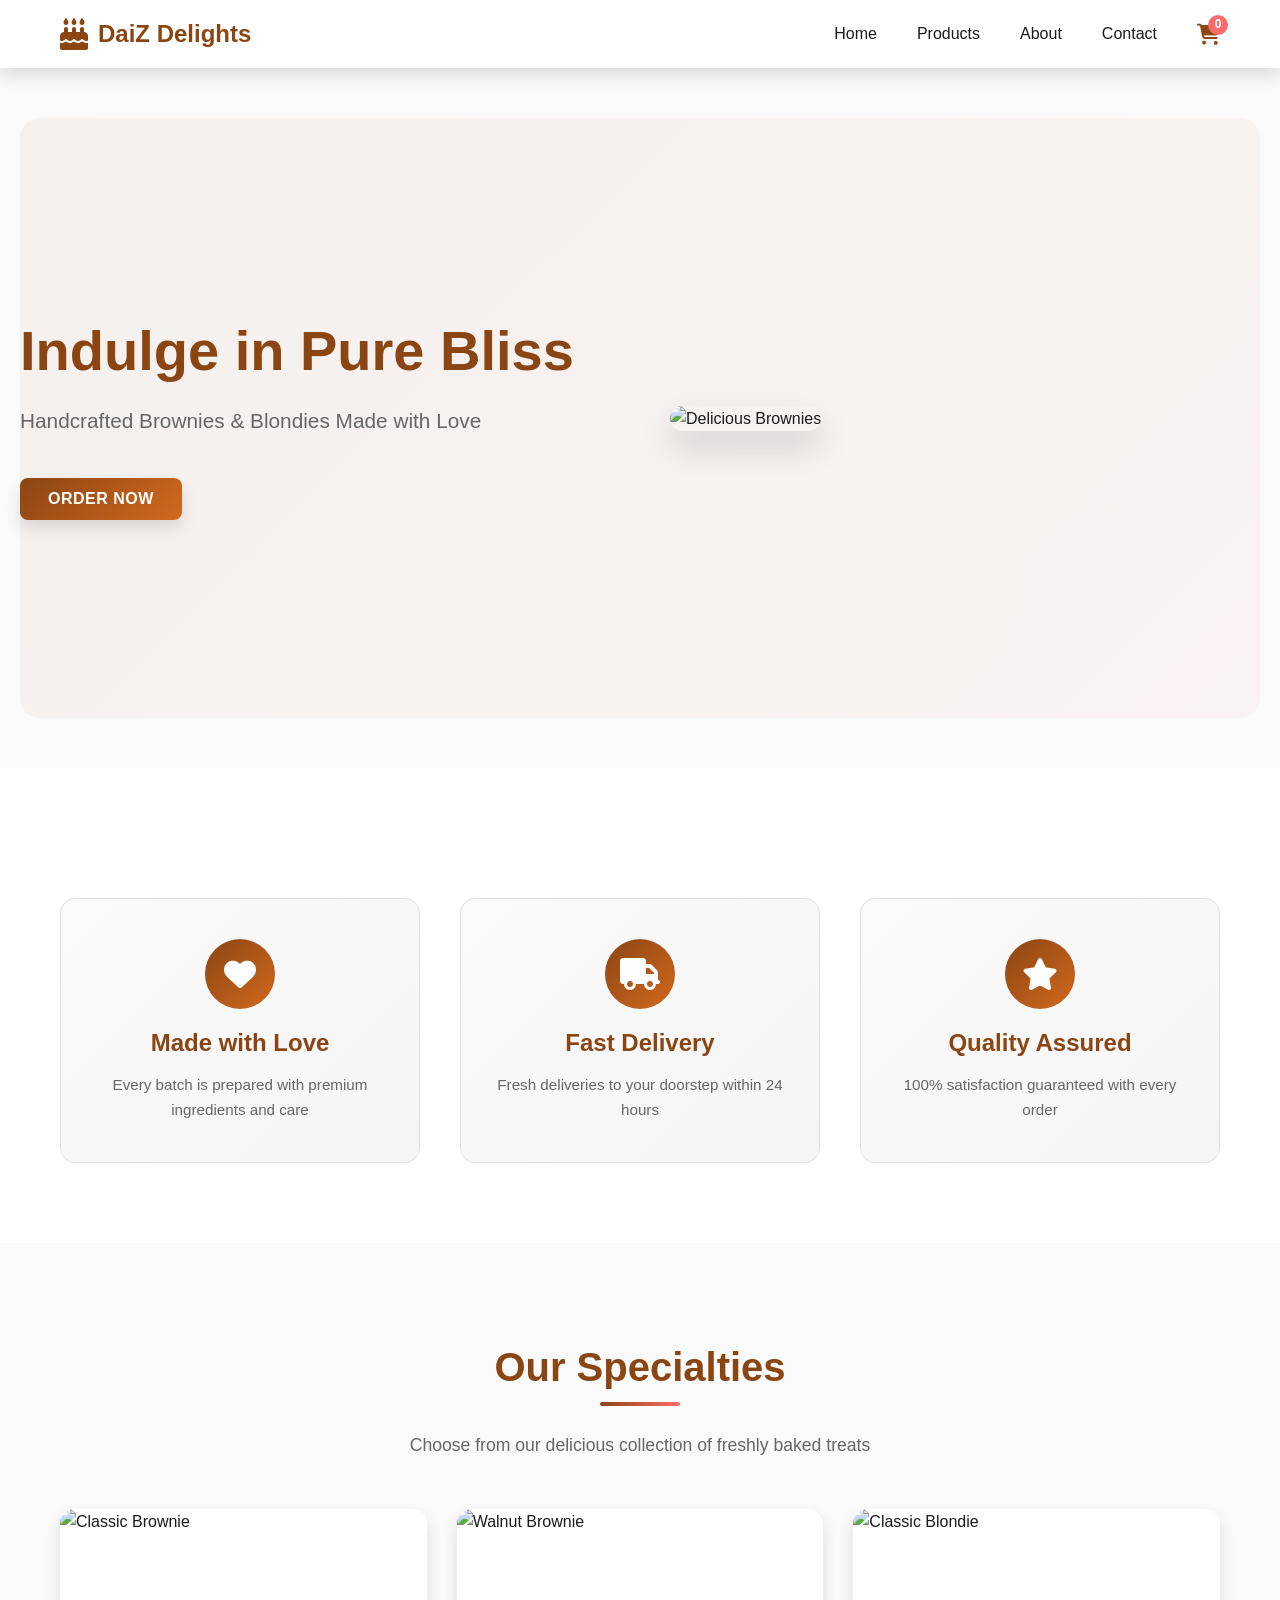
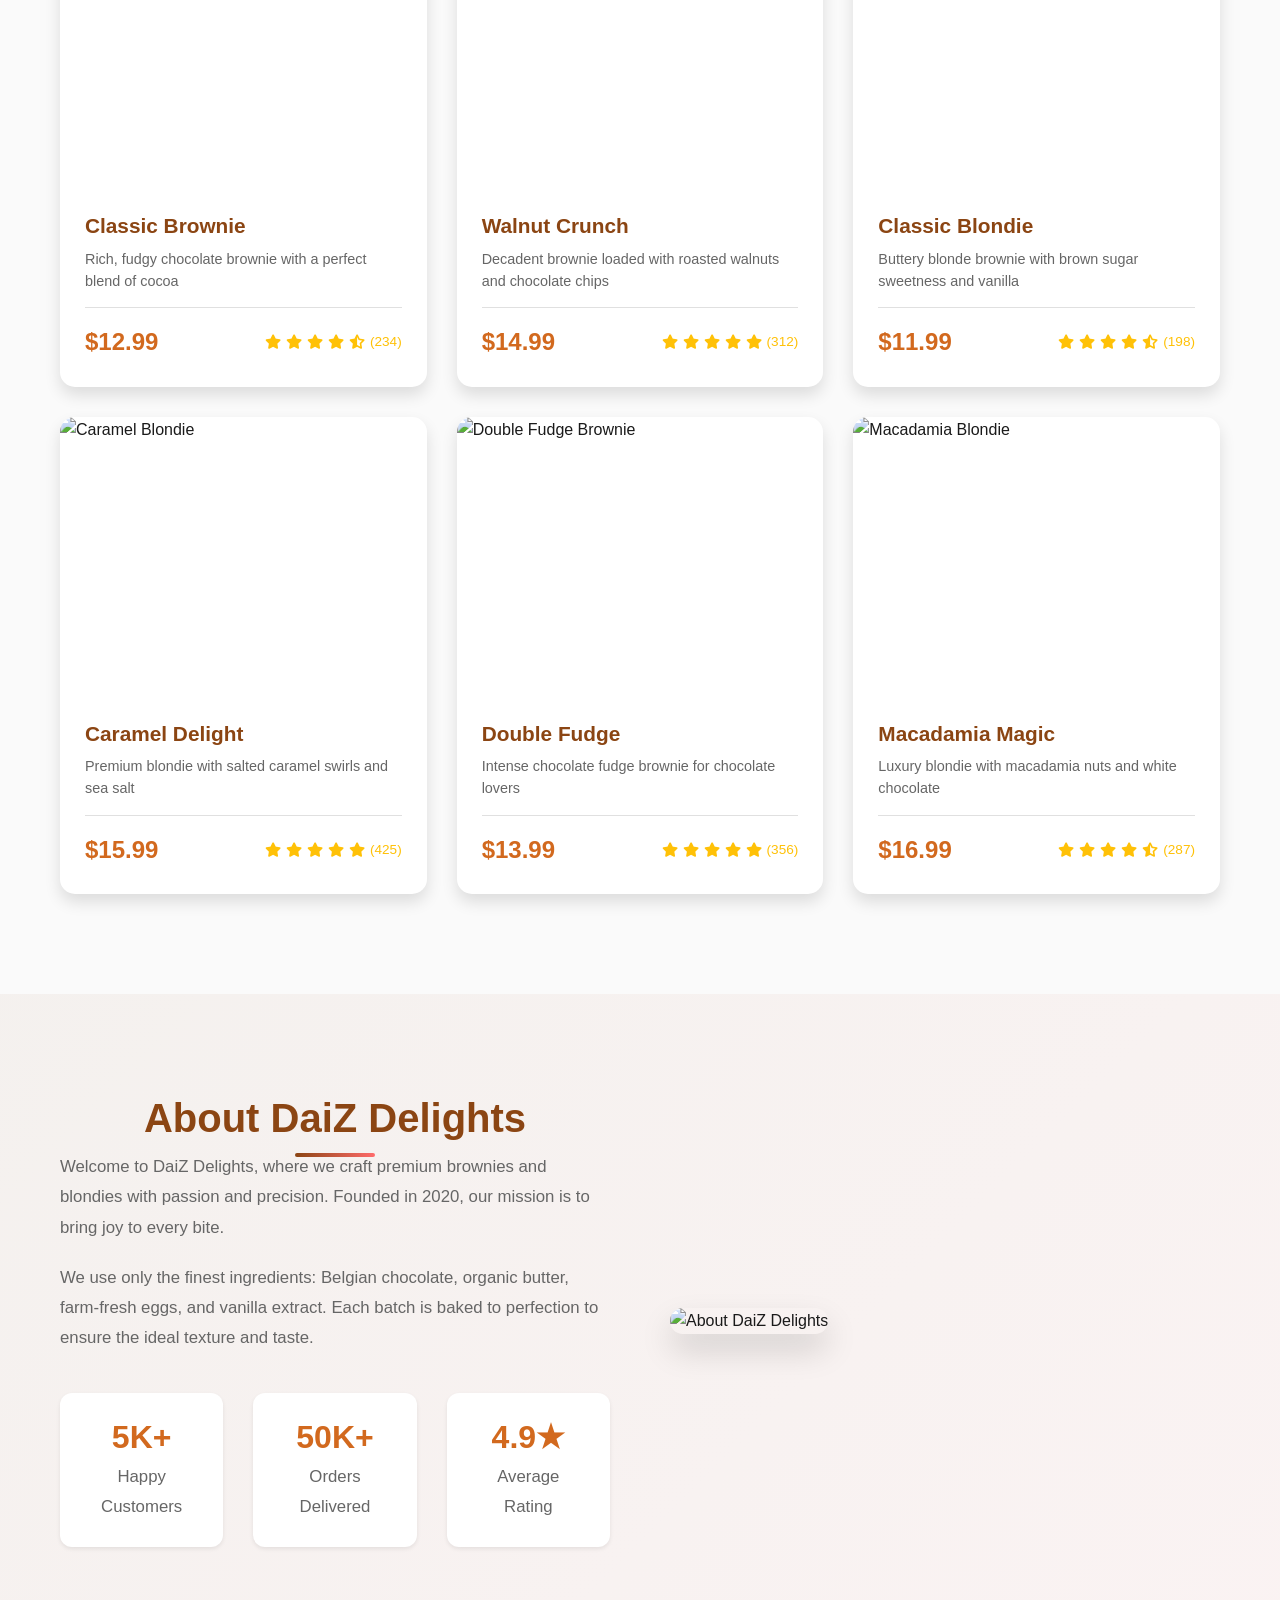
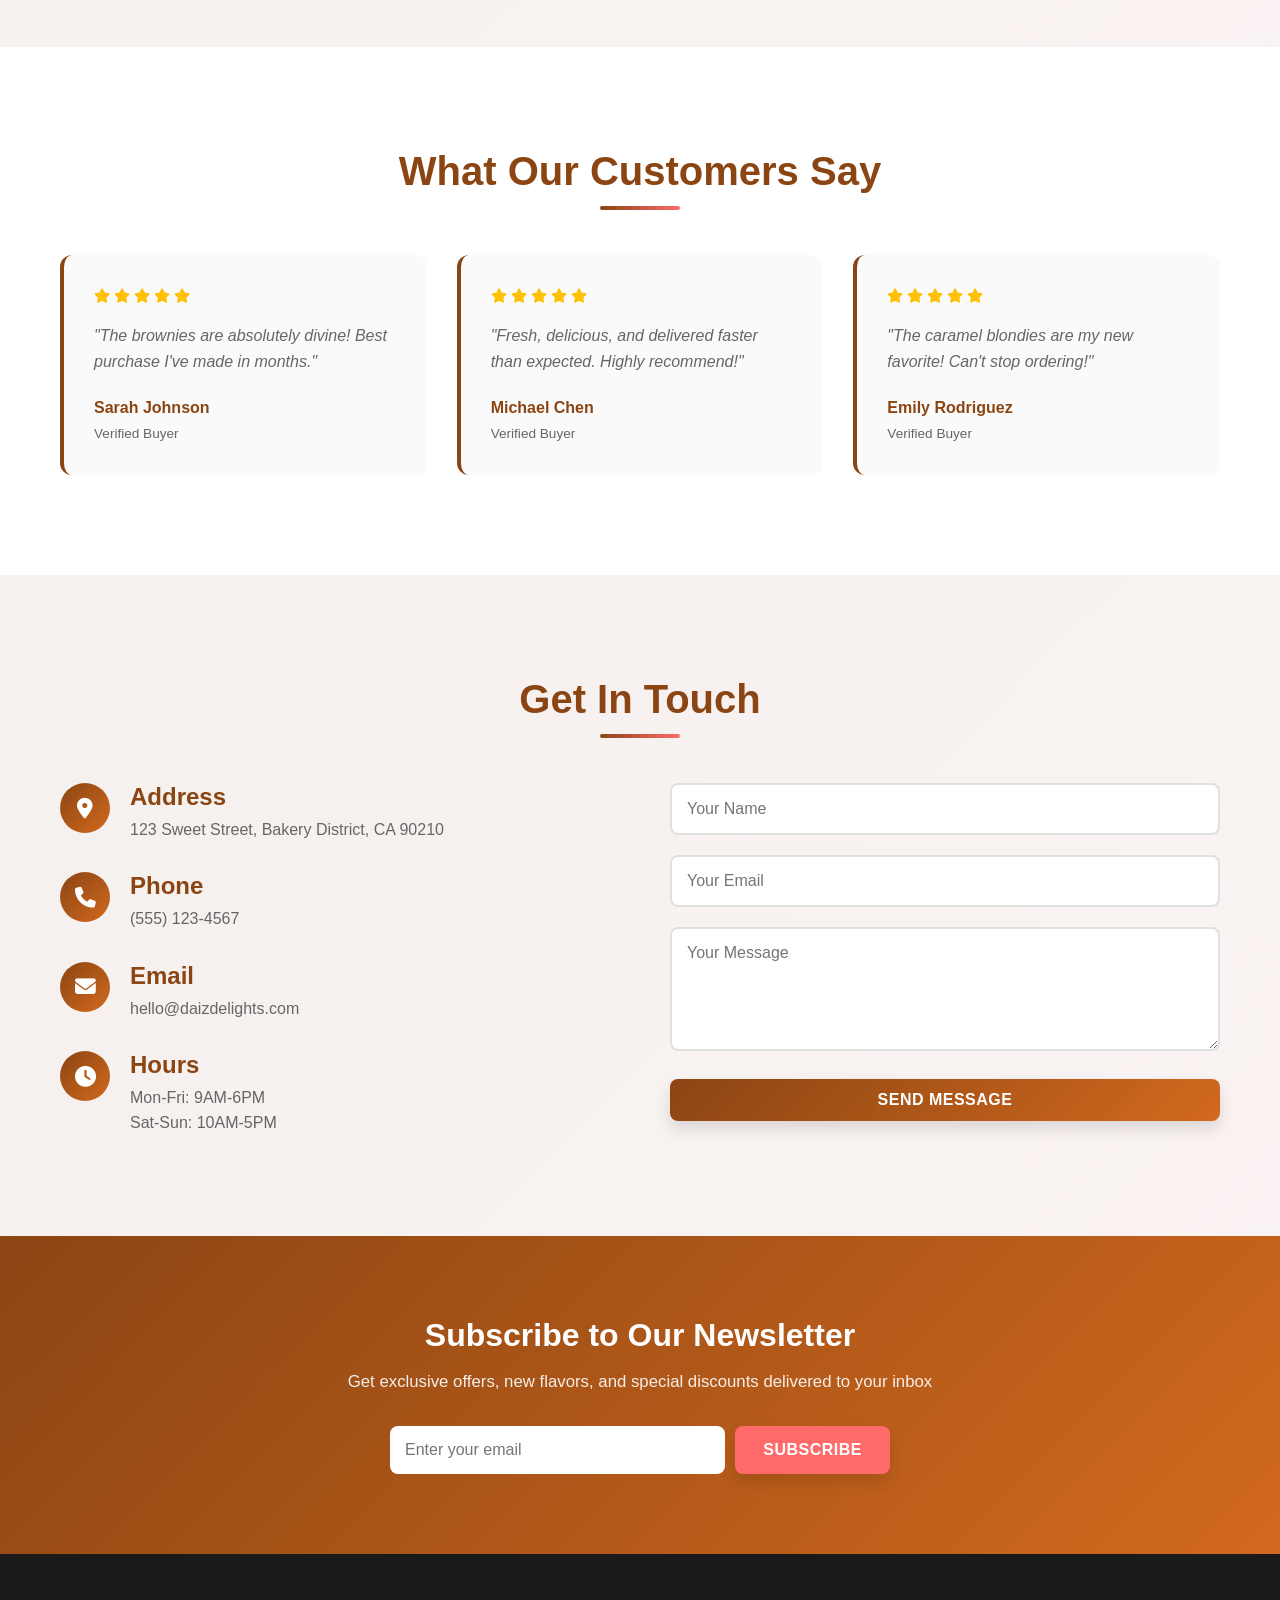
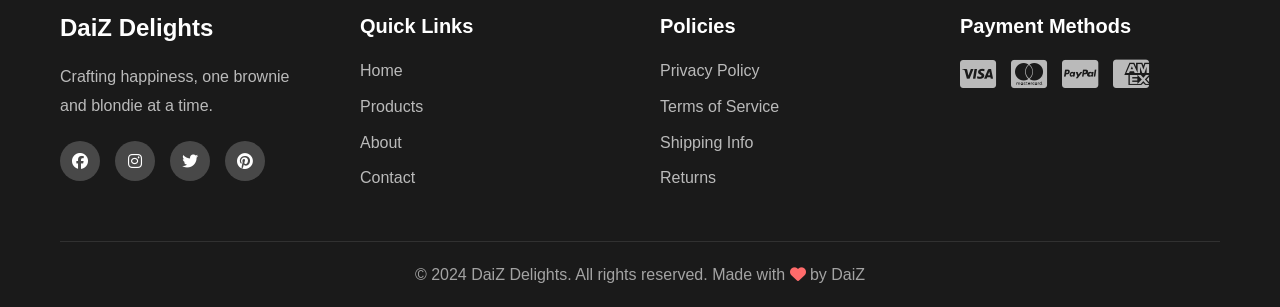
==== index.html @ c9f3c243 "Add files via upload" ====
<!DOCTYPE html>
<html lang="en">
<head>
    <meta charset="UTF-8">
    <meta name="viewport" content="width=device-width, initial-scale=1.0">
    <title>DaiZ Delights - Premium Brownies & Blondies</title>
    <link rel="stylesheet" href="styles.css">
    <link rel="stylesheet" href="https://cdnjs.cloudflare.com/ajax/libs/font-awesome/6.4.0/css/all.min.css">
</head>
<body>
    <!-- Navigation -->
    <nav class="navbar">
        <div class="container">
            <div class="nav-wrapper">
                <div class="logo">
                    <i class="fas fa-cake-candles"></i>
                    <span>DaiZ Delights</span>
                </div>
                <ul class="nav-menu">
                    <li><a href="#home" class="nav-link">Home</a></li>
                    <li><a href="#products" class="nav-link">Products</a></li>
                    <li><a href="#about" class="nav-link">About</a></li>
                    <li><a href="#contact" class="nav-link">Contact</a></li>
                    <li><a href="#cart" class="cart-icon"><i class="fas fa-shopping-cart"></i><span class="cart-count">0</span></a></li>
                </ul>
                <div class="hamburger">
                    <span></span>
                    <span></span>
                    <span></span>
                </div>
            </div>
        </div>
    </nav>

    <!-- Hero Section -->
    <section id="home" class="hero">
        <div class="hero-content">
            <h1 class="hero-title">Indulge in Pure Bliss</h1>
            <p class="hero-subtitle">Handcrafted Brownies & Blondies Made with Love</p>
            <button class="btn btn-primary">Order Now</button>
        </div>
        <div class="hero-image">
            <img src="images/hero-brownie.jpg" alt="Delicious Brownies">
        </div>
    </section>

    <!-- Features Section -->
    <section class="features">
        <div class="container">
            <div class="features-grid">
                <div class="feature-card">
                    <div class="feature-icon">
                        <i class="fas fa-heart"></i>
                    </div>
                    <h3>Made with Love</h3>
                    <p>Every batch is prepared with premium ingredients and care</p>
                </div>
                <div class="feature-card">
                    <div class="feature-icon">
                        <i class="fas fa-truck"></i>
                    </div>
                    <h3>Fast Delivery</h3>
                    <p>Fresh deliveries to your doorstep within 24 hours</p>
                </div>
                <div class="feature-card">
                    <div class="feature-icon">
                        <i class="fas fa-star"></i>
                    </div>
                    <h3>Quality Assured</h3>
                    <p>100% satisfaction guaranteed with every order</p>
                </div>
            </div>
        </div>
    </section>

    <!-- Products Section -->
    <section id="products" class="products">
        <div class="container">
            <h2 class="section-title">Our Specialties</h2>
            <p class="section-subtitle">Choose from our delicious collection of freshly baked treats</p>

            <div class="products-grid">
                <!-- Brownie Card 1 -->
                <div class="product-card">
                    <div class="product-image">
                        <img src="images/classic-brownie.jpg" alt="Classic Brownie">
                        <div class="product-overlay">
                            <button class="btn btn-small">Add to Cart</button>
                        </div>
                    </div>
                    <div class="product-info">
                        <h3>Classic Brownie</h3>
                        <p class="product-description">Rich, fudgy chocolate brownie with a perfect blend of cocoa</p>
                        <div class="product-footer">
                            <span class="price">$12.99</span>
                            <div class="rating">
                                <i class="fas fa-star"></i>
                                <i class="fas fa-star"></i>
                                <i class="fas fa-star"></i>
                                <i class="fas fa-star"></i>
                                <i class="fas fa-star-half-alt"></i>
                                <span>(234)</span>
                            </div>
                        </div>
                    </div>
                </div>

                <!-- Brownie Card 2 -->
                <div class="product-card">
                    <div class="product-image">
                        <img src="images/walnut-brownie.jpg" alt="Walnut Brownie">
                        <div class="product-overlay">
                            <button class="btn btn-small">Add to Cart</button>
                        </div>
                    </div>
                    <div class="product-info">
                        <h3>Walnut Crunch</h3>
                        <p class="product-description">Decadent brownie loaded with roasted walnuts and chocolate chips</p>
                        <div class="product-footer">
                            <span class="price">$14.99</span>
                            <div class="rating">
                                <i class="fas fa-star"></i>
                                <i class="fas fa-star"></i>
                                <i class="fas fa-star"></i>
                                <i class="fas fa-star"></i>
                                <i class="fas fa-star"></i>
                                <span>(312)</span>
                            </div>
                        </div>
                    </div>
                </div>

                <!-- Blondie Card 1 -->
                <div class="product-card">
                    <div class="product-image">
                        <img src="images/classic-blondie.jpg" alt="Classic Blondie">
                        <div class="product-overlay">
                            <button class="btn btn-small">Add to Cart</button>
                        </div>
                    </div>
                    <div class="product-info">
                        <h3>Classic Blondie</h3>
                        <p class="product-description">Buttery blonde brownie with brown sugar sweetness and vanilla</p>
                        <div class="product-footer">
                            <span class="price">$11.99</span>
                            <div class="rating">
                                <i class="fas fa-star"></i>
                                <i class="fas fa-star"></i>
                                <i class="fas fa-star"></i>
                                <i class="fas fa-star"></i>
                                <i class="fas fa-star-half-alt"></i>
                                <span>(198)</span>
                            </div>
                        </div>
                    </div>
                </div>

                <!-- Blondie Card 2 -->
                <div class="product-card">
                    <div class="product-image">
                        <img src="images/caramel-blondie.jpg" alt="Caramel Blondie">
                        <div class="product-overlay">
                            <button class="btn btn-small">Add to Cart</button>
                        </div>
                    </div>
                    <div class="product-info">
                        <h3>Caramel Delight</h3>
                        <p class="product-description">Premium blondie with salted caramel swirls and sea salt</p>
                        <div class="product-footer">
                            <span class="price">$15.99</span>
                            <div class="rating">
                                <i class="fas fa-star"></i>
                                <i class="fas fa-star"></i>
                                <i class="fas fa-star"></i>
                                <i class="fas fa-star"></i>
                                <i class="fas fa-star"></i>
                                <span>(425)</span>
                            </div>
                        </div>
                    </div>
                </div>

                <!-- Brownie Card 3 -->
                <div class="product-card">
                    <div class="product-image">
                        <img src="images/fudge-brownie.jpg" alt="Double Fudge Brownie">
                        <div class="product-overlay">
                            <button class="btn btn-small">Add to Cart</button>
                        </div>
                    </div>
                    <div class="product-info">
                        <h3>Double Fudge</h3>
                        <p class="product-description">Intense chocolate fudge brownie for chocolate lovers</p>
                        <div class="product-footer">
                            <span class="price">$13.99</span>
                            <div class="rating">
                                <i class="fas fa-star"></i>
                                <i class="fas fa-star"></i>
                                <i class="fas fa-star"></i>
                                <i class="fas fa-star"></i>
                                <i class="fas fa-star"></i>
                                <span>(356)</span>
                            </div>
                        </div>
                    </div>
                </div>

                <!-- Blondie Card 3 -->
                <div class="product-card">
                    <div class="product-image">
                        <img src="images/macadamia-blondie.jpg" alt="Macadamia Blondie">
                        <div class="product-overlay">
                            <button class="btn btn-small">Add to Cart</button>
                        </div>
                    </div>
                    <div class="product-info">
                        <h3>Macadamia Magic</h3>
                        <p class="product-description">Luxury blondie with macadamia nuts and white chocolate</p>
                        <div class="product-footer">
                            <span class="price">$16.99</span>
                            <div class="rating">
                                <i class="fas fa-star"></i>
                                <i class="fas fa-star"></i>
                                <i class="fas fa-star"></i>
                                <i class="fas fa-star"></i>
                                <i class="fas fa-star-half-alt"></i>
                                <span>(287)</span>
                            </div>
                        </div>
                    </div>
                </div>
            </div>
        </div>
    </section>

    <!-- About Section -->
    <section id="about" class="about">
        <div class="container">
            <div class="about-wrapper">
                <div class="about-content">
                    <h2 class="section-title">About DaiZ Delights</h2>
                    <p>Welcome to DaiZ Delights, where we craft premium brownies and blondies with passion and precision. Founded in 2020, our mission is to bring joy to every bite.</p>
                    <p>We use only the finest ingredients: Belgian chocolate, organic butter, farm-fresh eggs, and vanilla extract. Each batch is baked to perfection to ensure the ideal texture and taste.</p>
                    <div class="about-stats">
                        <div class="stat">
                            <h3>5K+</h3>
                            <p>Happy Customers</p>
                        </div>
                        <div class="stat">
                            <h3>50K+</h3>
                            <p>Orders Delivered</p>
                        </div>
                        <div class="stat">
                            <h3>4.9★</h3>
                            <p>Average Rating</p>
                        </div>
                    </div>
                </div>
                <div class="about-image">
                    <img src="images/about-us.jpg" alt="About DaiZ Delights">
                </div>
            </div>
        </div>
    </section>

    <!-- Testimonials Section -->
    <section class="testimonials">
        <div class="container">
            <h2 class="section-title">What Our Customers Say</h2>
            <div class="testimonials-grid">
                <div class="testimonial-card">
                    <div class="stars">
                        <i class="fas fa-star"></i>
                        <i class="fas fa-star"></i>
                        <i class="fas fa-star"></i>
                        <i class="fas fa-star"></i>
                        <i class="fas fa-star"></i>
                    </div>
                    <p>"The brownies are absolutely divine! Best purchase I've made in months."</p>
                    <div class="testimonial-author">
                        <strong>Sarah Johnson</strong>
                        <span>Verified Buyer</span>
                    </div>
                </div>
                <div class="testimonial-card">
                    <div class="stars">
                        <i class="fas fa-star"></i>
                        <i class="fas fa-star"></i>
                        <i class="fas fa-star"></i>
                        <i class="fas fa-star"></i>
                        <i class="fas fa-star"></i>
                    </div>
                    <p>"Fresh, delicious, and delivered faster than expected. Highly recommend!"</p>
                    <div class="testimonial-author">
                        <strong>Michael Chen</strong>
                        <span>Verified Buyer</span>
                    </div>
                </div>
                <div class="testimonial-card">
                    <div class="stars">
                        <i class="fas fa-star"></i>
                        <i class="fas fa-star"></i>
                        <i class="fas fa-star"></i>
                        <i class="fas fa-star"></i>
                        <i class="fas fa-star"></i>
                    </div>
                    <p>"The caramel blondies are my new favorite! Can't stop ordering!"</p>
                    <div class="testimonial-author">
                        <strong>Emily Rodriguez</strong>
                        <span>Verified Buyer</span>
                    </div>
                </div>
            </div>
        </div>
    </section>

    <!-- Contact Section -->
    <section id="contact" class="contact">
        <div class="container">
            <h2 class="section-title">Get In Touch</h2>
            <div class="contact-wrapper">
                <div class="contact-info">
                    <div class="contact-item">
                        <div class="contact-icon">
                            <i class="fas fa-map-marker-alt"></i>
                        </div>
                        <div class="contact-details">
                            <h3>Address</h3>
                            <p>123 Sweet Street, Bakery District, CA 90210</p>
                        </div>
                    </div>
                    <div class="contact-item">
                        <div class="contact-icon">
                            <i class="fas fa-phone"></i>
                        </div>
                        <div class="contact-details">
                            <h3>Phone</h3>
                            <p>(555) 123-4567</p>
                        </div>
                    </div>
                    <div class="contact-item">
                        <div class="contact-icon">
                            <i class="fas fa-envelope"></i>
                        </div>
                        <div class="contact-details">
                            <h3>Email</h3>
                            <p>hello@daizdelights.com</p>
                        </div>
                    </div>
                    <div class="contact-item">
                        <div class="contact-icon">
                            <i class="fas fa-clock"></i>
                        </div>
                        <div class="contact-details">
                            <h3>Hours</h3>
                            <p>Mon-Fri: 9AM-6PM<br>Sat-Sun: 10AM-5PM</p>
                        </div>
                    </div>
                </div>
                <form class="contact-form">
                    <div class="form-group">
                        <input type="text" placeholder="Your Name" required>
                    </div>
                    <div class="form-group">
                        <input type="email" placeholder="Your Email" required>
                    </div>
                    <div class="form-group">
                        <textarea placeholder="Your Message" rows="5" required></textarea>
                    </div>
                    <button type="submit" class="btn btn-primary">Send Message</button>
                </form>
            </div>
        </div>
    </section>

    <!-- Newsletter Section -->
    <section class="newsletter">
        <div class="container">
            <h2>Subscribe to Our Newsletter</h2>
            <p>Get exclusive offers, new flavors, and special discounts delivered to your inbox</p>
            <form class="newsletter-form">
                <input type="email" placeholder="Enter your email" required>
                <button type="submit" class="btn btn-primary">Subscribe</button>
            </form>
        </div>
    </section>

    <!-- Footer -->
    <footer class="footer">
        <div class="container">
            <div class="footer-content">
                <div class="footer-section">
                    <h3>DaiZ Delights</h3>
                    <p>Crafting happiness, one brownie and blondie at a time.</p>
                    <div class="social-links">
                        <a href="#"><i class="fab fa-facebook"></i></a>
                        <a href="#"><i class="fab fa-instagram"></i></a>
                        <a href="#"><i class="fab fa-twitter"></i></a>
                        <a href="#"><i class="fab fa-pinterest"></i></a>
                    </div>
                </div>
                <div class="footer-section">
                    <h4>Quick Links</h4>
                    <ul>
                        <li><a href="#home">Home</a></li>
                        <li><a href="#products">Products</a></li>
                        <li><a href="#about">About</a></li>
                        <li><a href="#contact">Contact</a></li>
                    </ul>
                </div>
                <div class="footer-section">
                    <h4>Policies</h4>
                    <ul>
                        <li><a href="#">Privacy Policy</a></li>
                        <li><a href="#">Terms of Service</a></li>
                        <li><a href="#">Shipping Info</a></li>
                        <li><a href="#">Returns</a></li>
                    </ul>
                </div>
                <div class="footer-section">
                    <h4>Payment Methods</h4>
                    <div class="payment-icons">
                        <i class="fab fa-cc-visa"></i>
                        <i class="fab fa-cc-mastercard"></i>
                        <i class="fab fa-cc-paypal"></i>
                        <i class="fab fa-cc-amex"></i>
                    </div>
                </div>
            </div>
            <div class="footer-bottom">
                <p>&copy; 2024 DaiZ Delights. All rights reserved. Made with <i class="fas fa-heart"></i> by DaiZ</p>
            </div>
        </div>
    </footer>

    <script src="script.js"></script>
</body>
</html>
---- styles.css ----
/* Root Variables - Modern Design System */
:root {
    --primary-color: #8B4513;
    --primary-light: #D2691E;
    --primary-dark: #5C2E0A;
    --accent-color: #FF6B6B;
    --accent-light: #FFE66D;
    --background-color: #FAFAFA;
    --surface-color: #FFFFFF;
    --text-primary: #1A1A1A;
    --text-secondary: #666666;
    --border-color: #E0E0E0;
    --success-color: #51CF66;
    --shadow-sm: 0 2px 4px rgba(0, 0, 0, 0.08);
    --shadow-md: 0 8px 16px rgba(0, 0, 0, 0.12);
    --shadow-lg: 0 16px 32px rgba(0, 0, 0, 0.15);
    --transition: all 0.3s cubic-bezier(0.4, 0, 0.2, 1);
}

/* Global Styles */
* {
    margin: 0;
    padding: 0;
    box-sizing: border-box;
}

html {
    scroll-behavior: smooth;
}

body {
    font-family: -apple-system, BlinkMacSystemFont, 'Segoe UI', 'Roboto', 'Oxygen', 'Ubuntu', 'Cantarell', sans-serif;
    color: var(--text-primary);
    background-color: var(--background-color);
    line-height: 1.6;
    overflow-x: hidden;
}

.container {
    max-width: 1200px;
    margin: 0 auto;
    padding: 0 20px;
}

/* Typography */
h1, h2, h3, h4, h5, h6 {
    font-weight: 700;
    line-height: 1.2;
    color: var(--text-primary);
}

h1 { font-size: 3.5rem; }
h2 { font-size: 2.5rem; }
h3 { font-size: 1.5rem; }
h4 { font-size: 1.25rem; }

a {
    color: var(--primary-color);
    text-decoration: none;
    transition: var(--transition);
}

a:hover {
    color: var(--primary-light);
}

/* Buttons */
.btn {
    display: inline-flex;
    align-items: center;
    justify-content: center;
    padding: 12px 28px;
    border: none;
    border-radius: 8px;
    font-size: 1rem;
    font-weight: 600;
    cursor: pointer;
    transition: var(--transition);
    text-transform: uppercase;
    letter-spacing: 0.5px;
}

.btn-primary {
    background: linear-gradient(135deg, var(--primary-color) 0%, var(--primary-light) 100%);
    color: white;
    box-shadow: var(--shadow-md);
}

.btn-primary:hover {
    transform: translateY(-2px);
    box-shadow: var(--shadow-lg);
}

.btn-small {
    padding: 8px 16px;
    font-size: 0.875rem;
    background-color: var(--accent-color);
    color: white;
}

.btn-small:hover {
    background-color: #ff5252;
}

/* Navigation Bar */
.navbar {
    background: var(--surface-color);
    box-shadow: var(--shadow-md);
    position: sticky;
    top: 0;
    z-index: 1000;
    transition: var(--transition);
}

.nav-wrapper {
    display: flex;
    justify-content: space-between;
    align-items: center;
    padding: 15px 0;
}

.logo {
    display: flex;
    align-items: center;
    gap: 10px;
    font-size: 1.5rem;
    font-weight: 800;
    color: var(--primary-color);
}

.logo i {
    font-size: 2rem;
}

.nav-menu {
    display: flex;
    list-style: none;
    gap: 40px;
    align-items: center;
}

.nav-link {
    color: var(--text-primary);
    font-weight: 500;
    position: relative;
    transition: var(--transition);
}

.nav-link::after {
    content: '';
    position: absolute;
    bottom: -5px;
    left: 0;
    width: 0;
    height: 2px;
    background: var(--primary-color);
    transition: var(--transition);
}

.nav-link:hover::after {
    width: 100%;
}

.cart-icon {
    position: relative;
    font-size: 1.3rem;
    color: var(--primary-color);
}

.cart-count {
    position: absolute;
    top: -8px;
    right: -8px;
    background: var(--accent-color);
    color: white;
    border-radius: 50%;
    width: 20px;
    height: 20px;
    display: flex;
    align-items: center;
    justify-content: center;
    font-size: 0.75rem;
    font-weight: 700;
}

.hamburger {
    display: none;
    flex-direction: column;
    cursor: pointer;
}

.hamburger span {
    width: 25px;
    height: 3px;
    background: var(--primary-color);
    margin: 5px 0;
    transition: var(--transition);
    border-radius: 2px;
}

/* Hero Section */
.hero {
    display: grid;
    grid-template-columns: 1fr 1fr;
    align-items: center;
    gap: 60px;
    padding: 100px 0;
    min-height: 600px;
    background: linear-gradient(135deg, rgba(139, 69, 19, 0.05) 0%, rgba(255, 107, 107, 0.05) 100%);
    border-radius: 20px;
    margin: 50px 20px;
}

.hero-content h1 {
    font-size: 3.5rem;
    line-height: 1.2;
    margin-bottom: 20px;
    color: var(--primary-color);
    animation: slideInLeft 0.8s ease-out;
}

.hero-content p {
    font-size: 1.3rem;
    color: var(--text-secondary);
    margin-bottom: 40px;
    animation: slideInLeft 0.8s ease-out 0.2s backwards;
}

.hero-content .btn {
    animation: slideInLeft 0.8s ease-out 0.4s backwards;
}

.hero-image {
    animation: slideInRight 0.8s ease-out;
}

.hero-image img {
    width: 100%;
    max-height: 500px;
    object-fit: cover;
    border-radius: 20px;
    box-shadow: var(--shadow-lg);
}

/* Features Section */
.features {
    padding: 80px 0;
    background: var(--surface-color);
}

.features-grid {
    display: grid;
    grid-template-columns: repeat(auto-fit, minmax(280px, 1fr));
    gap: 40px;
    margin-top: 50px;
}

.feature-card {
    text-align: center;
    padding: 40px 30px;
    background: linear-gradient(135deg, #FAFAFA 0%, #F5F5F5 100%);
    border-radius: 15px;
    transition: var(--transition);
    border: 1px solid var(--border-color);
}

.feature-card:hover {
    transform: translateY(-8px);
    box-shadow: var(--shadow-lg);
    background: var(--surface-color);
}

.feature-icon {
    width: 70px;
    height: 70px;
    margin: 0 auto 20px;
    background: linear-gradient(135deg, var(--primary-color) 0%, var(--primary-light) 100%);
    border-radius: 50%;
    display: flex;
    align-items: center;
    justify-content: center;
    font-size: 2rem;
    color: white;
    transition: var(--transition);
}

.feature-card:hover .feature-icon {
    transform: scale(1.1) rotate(10deg);
}

.feature-card h3 {
    margin-bottom: 15px;
    color: var(--primary-color);
}

.feature-card p {
    color: var(--text-secondary);
    font-size: 0.95rem;
}

/* Section Title */
.section-title {
    font-size: 2.5rem;
    text-align: center;
    margin-bottom: 10px;
    color: var(--primary-color);
    position: relative;
    display: inline-block;
    width: 100%;
}

.section-title::after {
    content: '';
    position: absolute;
    bottom: -15px;
    left: 50%;
    transform: translateX(-50%);
    width: 80px;
    height: 4px;
    background: linear-gradient(90deg, var(--primary-color) 0%, var(--accent-color) 100%);
    border-radius: 2px;
}

.section-subtitle {
    text-align: center;
    color: var(--text-secondary);
    font-size: 1.1rem;
    margin-top: 30px;
    margin-bottom: 40px;
}

/* Products Section */
.products {
    padding: 100px 0;
    background: var(--background-color);
}

.products-grid {
    display: grid;
    grid-template-columns: repeat(auto-fill, minmax(300px, 1fr));
    gap: 30px;
    margin-top: 50px;
}

.product-card {
    background: var(--surface-color);
    border-radius: 15px;
    overflow: hidden;
    box-shadow: var(--shadow-md);
    transition: var(--transition);
}

.product-card:hover {
    transform: translateY(-10px);
    box-shadow: var(--shadow-lg);
}

.product-image {
    position: relative;
    height: 280px;
    overflow: hidden;
}

.product-image img {
    width: 100%;
    height: 100%;
    object-fit: cover;
    transition: var(--transition);
}

.product-card:hover .product-image img {
    transform: scale(1.1);
}

.product-overlay {
    position: absolute;
    top: 0;
    left: 0;
    width: 100%;
    height: 100%;
    background: rgba(0, 0, 0, 0.7);
    display: flex;
    align-items: center;
    justify-content: center;
    opacity: 0;
    transition: var(--transition);
}

.product-card:hover .product-overlay {
    opacity: 1;
}

.product-info {
    padding: 25px;
}

.product-info h3 {
    margin-bottom: 10px;
    color: var(--primary-color);
    font-size: 1.3rem;
}

.product-description {
    color: var(--text-secondary);
    font-size: 0.9rem;
    margin-bottom: 15px;
    line-height: 1.5;
}

.product-footer {
    display: flex;
    justify-content: space-between;
    align-items: center;
    padding-top: 15px;
    border-top: 1px solid var(--border-color);
}

.price {
    font-size: 1.5rem;
    font-weight: 700;
    color: var(--primary-light);
}

.rating {
    display: flex;
    align-items: center;
    gap: 5px;
    font-size: 0.85rem;
    color: #FFC107;
}

.rating i {
    font-size: 0.9rem;
}

/* About Section */
.about {
    padding: 100px 0;
    background: linear-gradient(135deg, rgba(139, 69, 19, 0.05) 0%, rgba(255, 107, 107, 0.05) 100%);
}

.about-wrapper {
    display: grid;
    grid-template-columns: 1fr 1fr;
    gap: 60px;
    align-items: center;
}

.about-content p {
    color: var(--text-secondary);
    margin-bottom: 20px;
    font-size: 1.05rem;
    line-height: 1.8;
}

.about-stats {
    display: grid;
    grid-template-columns: repeat(3, 1fr);
    gap: 30px;
    margin-top: 40px;
}

.stat {
    text-align: center;
    padding: 25px;
    background: var(--surface-color);
    border-radius: 12px;
    box-shadow: var(--shadow-sm);
}

.stat h3 {
    color: var(--primary-light);
    font-size: 2rem;
    margin-bottom: 5px;
}

.stat p {
    color: var(--text-secondary);
    margin: 0;
}

.about-image img {
    width: 100%;
    border-radius: 15px;
    box-shadow: var(--shadow-lg);
}

/* Testimonials Section */
.testimonials {
    padding: 100px 0;
    background: var(--surface-color);
}

.testimonials-grid {
    display: grid;
    grid-template-columns: repeat(auto-fit, minmax(300px, 1fr));
    gap: 30px;
    margin-top: 50px;
}

.testimonial-card {
    padding: 30px;
    background: var(--background-color);
    border-radius: 12px;
    border-left: 4px solid var(--primary-color);
    transition: var(--transition);
}

.testimonial-card:hover {
    box-shadow: var(--shadow-md);
    transform: translateY(-5px);
}

.stars {
    color: #FFC107;
    margin-bottom: 15px;
    font-size: 0.9rem;
}

.testimonial-card p {
    color: var(--text-secondary);
    font-style: italic;
    margin-bottom: 20px;
    line-height: 1.6;
}

.testimonial-author {
    display: flex;
    flex-direction: column;
    gap: 3px;
}

.testimonial-author strong {
    color: var(--primary-color);
}

.testimonial-author span {
    color: var(--text-secondary);
    font-size: 0.85rem;
}

/* Contact Section */
.contact {
    padding: 100px 0;
    background: linear-gradient(135deg, rgba(139, 69, 19, 0.05) 0%, rgba(255, 107, 107, 0.05) 100%);
}

.contact-wrapper {
    display: grid;
    grid-template-columns: 1fr 1fr;
    gap: 60px;
    margin-top: 50px;
}

.contact-info {
    display: flex;
    flex-direction: column;
    gap: 30px;
}

.contact-item {
    display: flex;
    gap: 20px;
    align-items: flex-start;
}

.contact-icon {
    width: 50px;
    height: 50px;
    background: linear-gradient(135deg, var(--primary-color) 0%, var(--primary-light) 100%);
    border-radius: 50%;
    display: flex;
    align-items: center;
    justify-content: center;
    color: white;
    font-size: 1.3rem;
    flex-shrink: 0;
}

.contact-details h3 {
    margin-bottom: 5px;
    color: var(--primary-color);
}

.contact-details p {
    color: var(--text-secondary);
    margin: 0;
}

.contact-form {
    display: flex;
    flex-direction: column;
    gap: 20px;
}

.form-group input,
.form-group textarea {
    width: 100%;
    padding: 15px;
    border: 2px solid var(--border-color);
    border-radius: 8px;
    font-family: inherit;
    font-size: 1rem;
    transition: var(--transition);
}

.form-group input:focus,
.form-group textarea:focus {
    outline: none;
    border-color: var(--primary-color);
    box-shadow: 0 0 0 3px rgba(139, 69, 19, 0.1);
}

/* Newsletter Section */
.newsletter {
    padding: 80px 0;
    background: linear-gradient(135deg, var(--primary-color) 0%, var(--primary-light) 100%);
    text-align: center;
    color: white;
}

.newsletter h2 {
    color: white;
    margin-bottom: 15px;
    font-size: 2rem;
}

.newsletter p {
    color: rgba(255, 255, 255, 0.9);
    margin-bottom: 30px;
    font-size: 1.05rem;
}

.newsletter-form {
    display: flex;
    gap: 10px;
    max-width: 500px;
    margin: 0 auto;
}

.newsletter-form input {
    flex: 1;
    padding: 15px;
    border: none;
    border-radius: 8px;
    font-size: 1rem;
}

.newsletter-form .btn {
    background: var(--accent-color);
    color: white;
}

.newsletter-form .btn:hover {
    background: #ff5252;
}

/* Footer */
.footer {
    background: var(--text-primary);
    color: rgba(255, 255, 255, 0.8);
    padding: 60px 0 20px;
}

.footer-content {
    display: grid;
    grid-template-columns: repeat(auto-fit, minmax(250px, 1fr));
    gap: 40px;
    margin-bottom: 40px;
}

.footer-section h3,
.footer-section h4 {
    color: white;
    margin-bottom: 20px;
}

.footer-section p {
    color: rgba(255, 255, 255, 0.7);
    line-height: 1.8;
    margin-bottom: 15px;
}

.footer-section ul {
    list-style: none;
}

.footer-section ul li {
    margin-bottom: 10px;
}

.footer-section a {
    color: rgba(255, 255, 255, 0.7);
    transition: var(--transition);
}

.footer-section a:hover {
    color: white;
    padding-left: 5px;
}

.social-links {
    display: flex;
    gap: 15px;
    margin-top: 20px;
}

.social-links a {
    width: 40px;
    height: 40px;
    background: rgba(255, 255, 255, 0.2);
    border-radius: 50%;
    display: flex;
    align-items: center;
    justify-content: center;
    color: white;
    transition: var(--transition);
}

.social-links a:hover {
    background: var(--primary-light);
}

.payment-icons {
    display: flex;
    gap: 15px;
    font-size: 2rem;
    color: rgba(255, 255, 255, 0.7);
}

.footer-bottom {
    border-top: 1px solid rgba(255, 255, 255, 0.1);
    padding-top: 20px;
    text-align: center;
    color: rgba(255, 255, 255, 0.6);
}

.footer-bottom i {
    color: var(--accent-color);
}

/* Animations */
@keyframes slideInLeft {
    from {
        opacity: 0;
        transform: translateX(-30px);
    }
    to {
        opacity: 1;
        transform: translateX(0);
    }
}

@keyframes slideInRight {
    from {
        opacity: 0;
        transform: translateX(30px);
    }
    to {
        opacity: 1;
        transform: translateX(0);
    }
}

/* Responsive Design */
@media (max-width: 768px) {
    .hamburger {
        display: flex;
    }

    .nav-menu {
        position: fixed;
        left: -100%;
        top: 70px;
        flex-direction: column;
        background: var(--surface-color);
        width: 100%;
        text-align: center;
        transition: 0.3s;
        box-shadow: var(--shadow-lg);
        padding: 20px 0;
        gap: 20px;
    }

    h1 { font-size: 2rem; }
    h2 { font-size: 1.8rem; }
    h3 { font-size: 1.2rem; }

    .hero {
        grid-template-columns: 1fr;
        gap: 30px;
        padding: 50px 0;
        margin: 20px;
    }

    .hero-content h1 {
        font-size: 2rem;
    }

    .hero-content p {
        font-size: 1rem;
    }

    .about-wrapper {
        grid-template-columns: 1fr;
    }

    .about-stats {
        grid-template-columns: 1fr;
    }

    .contact-wrapper {
        grid-template-columns: 1fr;
    }

    .newsletter-form {
        flex-direction: column;
    }

    .products-grid {
        grid-template-columns: repeat(auto-fill, minmax(250px, 1fr));
        gap: 20px;
    }

    .testimonials-grid {
        grid-template-columns: 1fr;
    }

    .footer-content {
        grid-template-columns: 1fr;
    }

    .feature-card {
        padding: 25px;
    }

    .section-title {
        font-size: 1.8rem;
    }
}

@media (max-width: 480px) {
    .container {
        padding: 0 15px;
    }

    h1 { font-size: 1.5rem; }
    h2 { font-size: 1.3rem; }

    .hero {
        padding: 30px 0;
    }

    .hero-content h1 {
        font-size: 1.5rem;
    }

    .btn {
        padding: 10px 20px;
        font-size: 0.9rem;
    }

    .products {
        padding: 50px 0;
    }

    .products-grid {
        grid-template-columns: 1fr;
    }

    .section-title {
        font-size: 1.5rem;
    }

    .nav-menu {
        gap: 10px;
    }
}
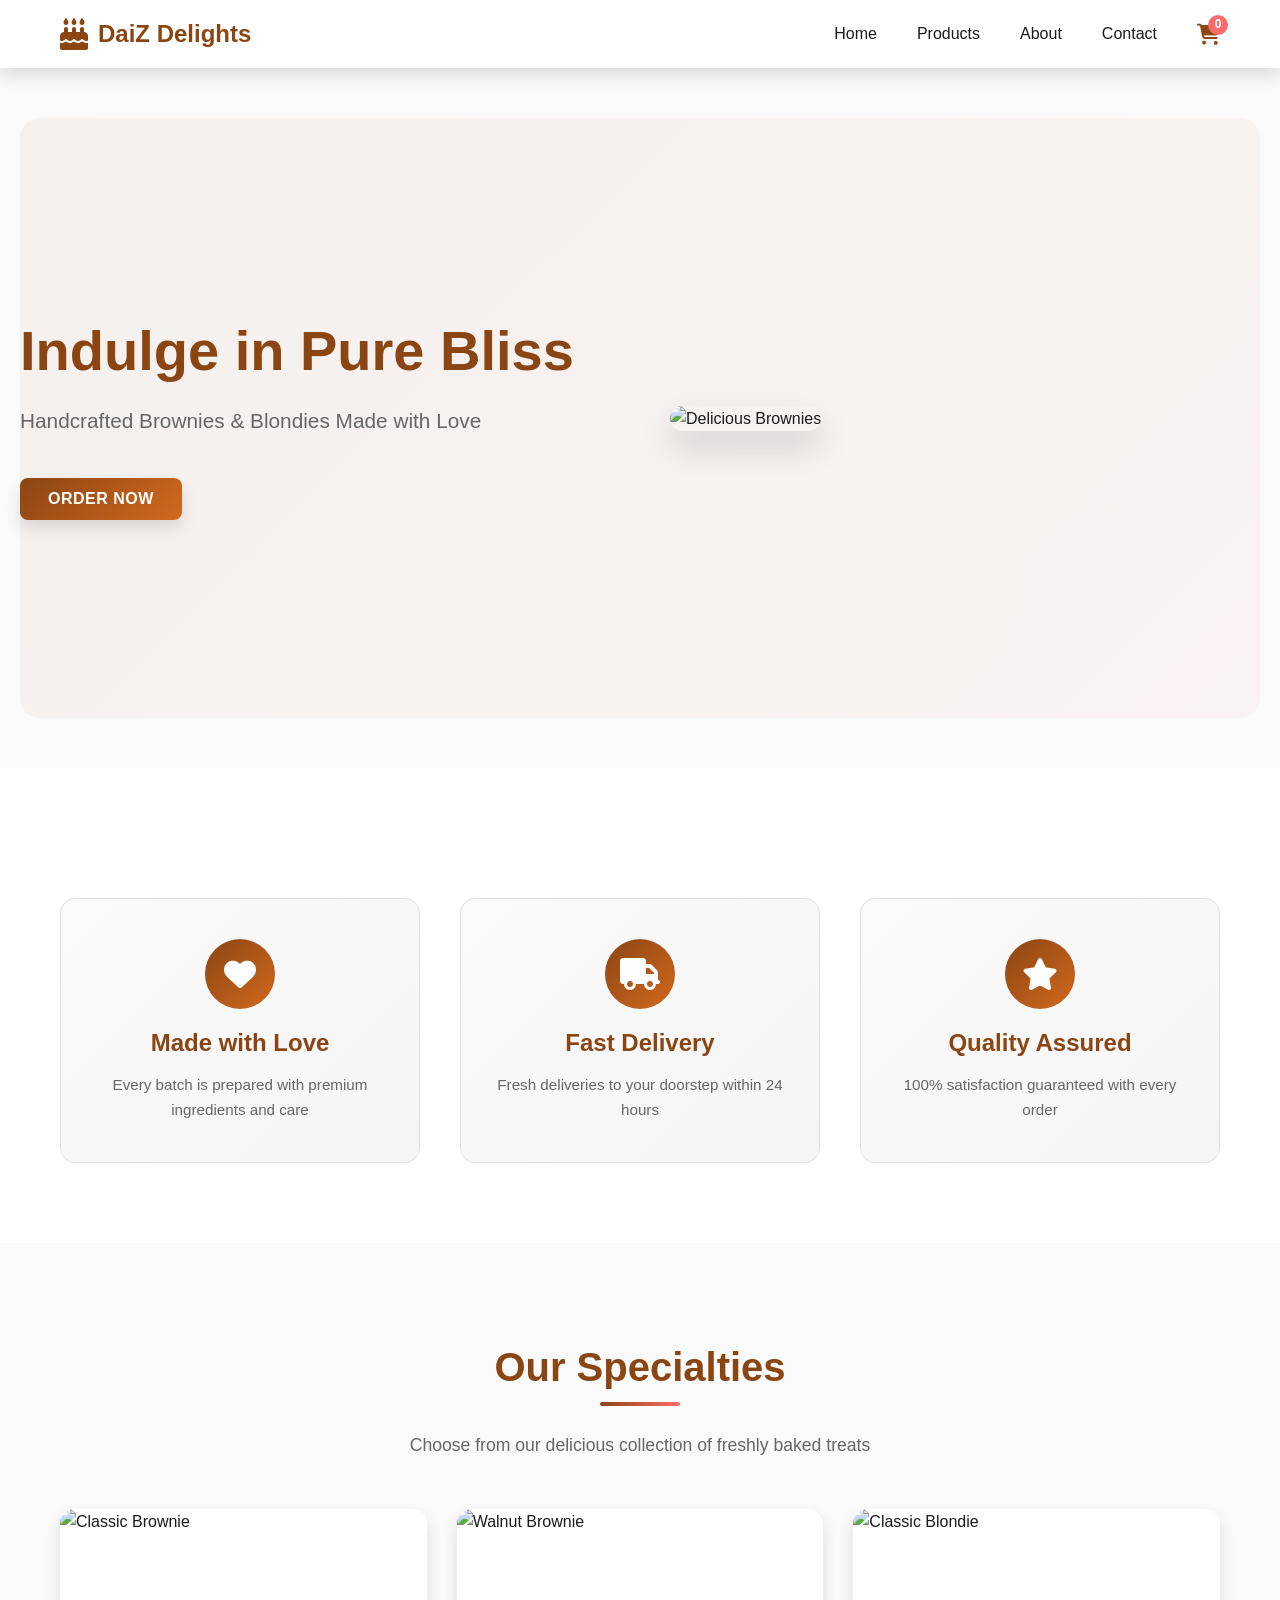
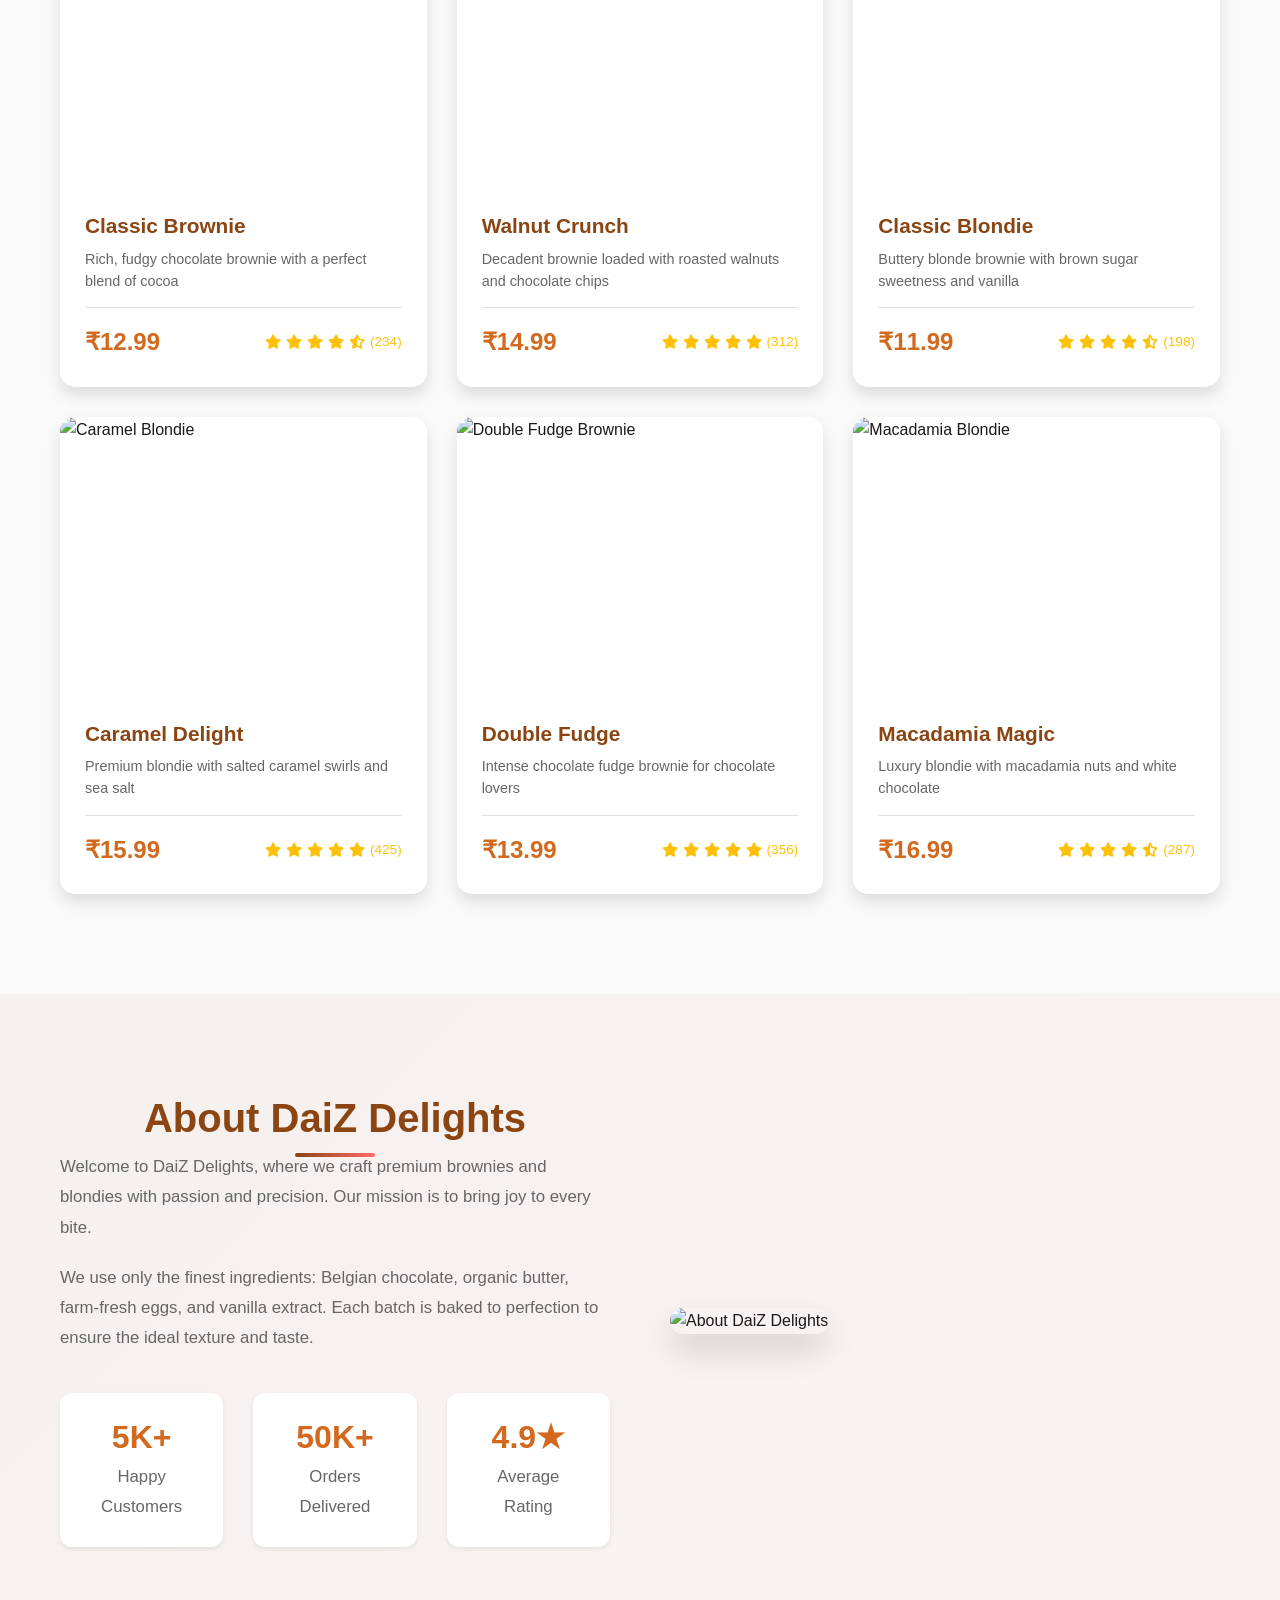
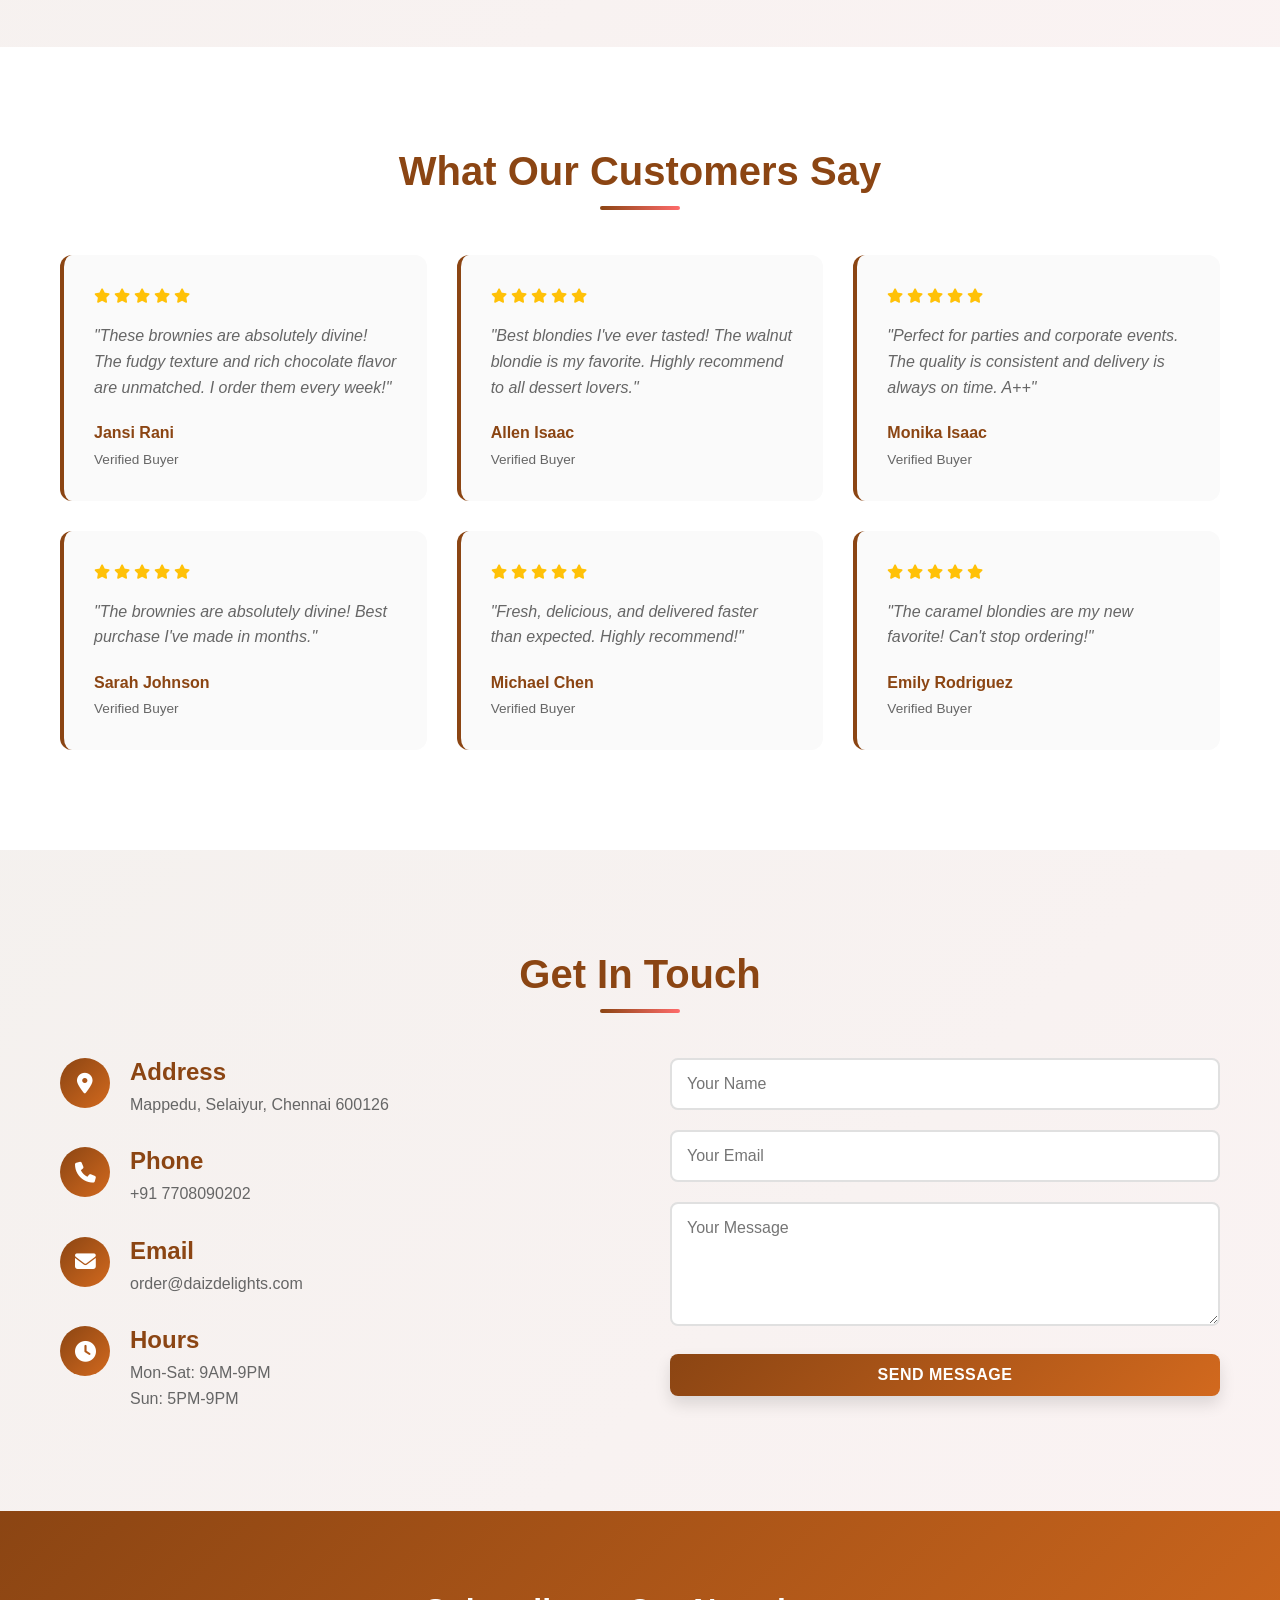
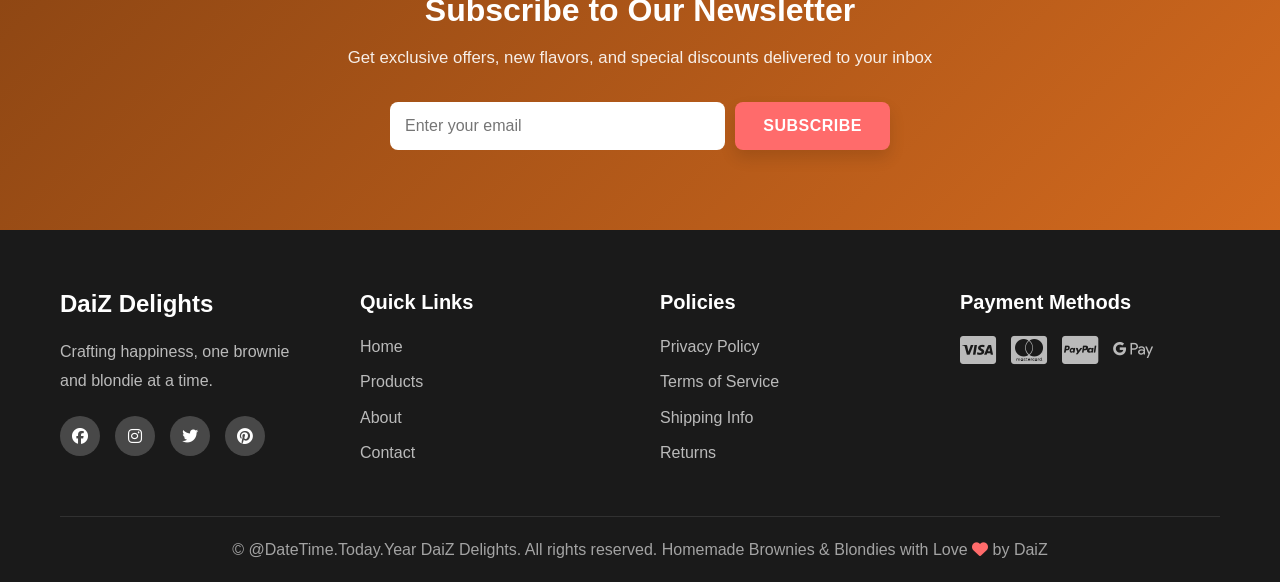
==== commit c2b8193e: "Add files via upload" ====
--- a/index.html
+++ b/index.html
@@ -92,7 +92,7 @@
                         <h3>Classic Brownie</h3>
                         <p class="product-description">Rich, fudgy chocolate brownie with a perfect blend of cocoa</p>
                         <div class="product-footer">
-                            <span class="price">$12.99</span>
+                            <span class="price">12.99</span>
                             <div class="rating">
                                 <i class="fas fa-star"></i>
                                 <i class="fas fa-star"></i>
@@ -117,7 +117,7 @@
                         <h3>Walnut Crunch</h3>
                         <p class="product-description">Decadent brownie loaded with roasted walnuts and chocolate chips</p>
                         <div class="product-footer">
-                            <span class="price">$14.99</span>
+                            <span class="price">14.99</span>
                             <div class="rating">
                                 <i class="fas fa-star"></i>
                                 <i class="fas fa-star"></i>
@@ -142,7 +142,7 @@
                         <h3>Classic Blondie</h3>
                         <p class="product-description">Buttery blonde brownie with brown sugar sweetness and vanilla</p>
                         <div class="product-footer">
-                            <span class="price">$11.99</span>
+                            <span class="price">11.99</span>
                             <div class="rating">
                                 <i class="fas fa-star"></i>
                                 <i class="fas fa-star"></i>
@@ -167,7 +167,7 @@
                         <h3>Caramel Delight</h3>
                         <p class="product-description">Premium blondie with salted caramel swirls and sea salt</p>
                         <div class="product-footer">
-                            <span class="price">$15.99</span>
+                            <span class="price">15.99</span>
                             <div class="rating">
                                 <i class="fas fa-star"></i>
                                 <i class="fas fa-star"></i>
@@ -192,7 +192,7 @@
                         <h3>Double Fudge</h3>
                         <p class="product-description">Intense chocolate fudge brownie for chocolate lovers</p>
                         <div class="product-footer">
-                            <span class="price">$13.99</span>
+                            <span class="price">13.99</span>
                             <div class="rating">
                                 <i class="fas fa-star"></i>
                                 <i class="fas fa-star"></i>
@@ -217,7 +217,7 @@
                         <h3>Macadamia Magic</h3>
                         <p class="product-description">Luxury blondie with macadamia nuts and white chocolate</p>
                         <div class="product-footer">
-                            <span class="price">$16.99</span>
+                            <span class="price">16.99</span>
                             <div class="rating">
                                 <i class="fas fa-star"></i>
                                 <i class="fas fa-star"></i>
@@ -239,7 +239,7 @@
             <div class="about-wrapper">
                 <div class="about-content">
                     <h2 class="section-title">About DaiZ Delights</h2>
-                    <p>Welcome to DaiZ Delights, where we craft premium brownies and blondies with passion and precision. Founded in 2020, our mission is to bring joy to every bite.</p>
+                    <p>Welcome to DaiZ Delights, where we craft premium brownies and blondies with passion and precision. Our mission is to bring joy to every bite.</p>
                     <p>We use only the finest ingredients: Belgian chocolate, organic butter, farm-fresh eggs, and vanilla extract. Each batch is baked to perfection to ensure the ideal texture and taste.</p>
                     <div class="about-stats">
                         <div class="stat">
@@ -268,6 +268,48 @@
         <div class="container">
             <h2 class="section-title">What Our Customers Say</h2>
             <div class="testimonials-grid">
+                <div class="testimonial-card">
+                    <div class="stars">
+                        <i class="fas fa-star"></i>
+                        <i class="fas fa-star"></i>
+                        <i class="fas fa-star"></i>
+                        <i class="fas fa-star"></i>
+                        <i class="fas fa-star"></i>
+                    </div>
+                    <p>"These brownies are absolutely divine! The fudgy texture and rich chocolate flavor are unmatched. I order them every week!"</p>
+                    <div class="testimonial-author">
+                        <strong>Jansi Rani</strong>
+                        <span>Verified Buyer</span>
+                    </div>
+                </div>
+                <div class="testimonial-card">
+                    <div class="stars">
+                        <i class="fas fa-star"></i>
+                        <i class="fas fa-star"></i>
+                        <i class="fas fa-star"></i>
+                        <i class="fas fa-star"></i>
+                        <i class="fas fa-star"></i>
+                    </div>
+                    <p>"Best blondies I've ever tasted! The walnut blondie is my favorite. Highly recommend to all dessert lovers."</p>
+                    <div class="testimonial-author">
+                        <strong>Allen Isaac</strong>
+                        <span>Verified Buyer</span>
+                    </div>
+                </div>
+                <div class="testimonial-card">
+                    <div class="stars">
+                        <i class="fas fa-star"></i>
+                        <i class="fas fa-star"></i>
+                        <i class="fas fa-star"></i>
+                        <i class="fas fa-star"></i>
+                        <i class="fas fa-star"></i>
+                    </div>
+                    <p>"Perfect for parties and corporate events. The quality is consistent and delivery is always on time. A++"</p>
+                    <div class="testimonial-author">
+                        <strong>Monika Isaac</strong>
+                        <span>Verified Buyer</span>
+                    </div>
+                </div>
                 <div class="testimonial-card">
                     <div class="stars">
                         <i class="fas fa-star"></i>
@@ -326,7 +368,7 @@
                         </div>
                         <div class="contact-details">
                             <h3>Address</h3>
-                            <p>123 Sweet Street, Bakery District, CA 90210</p>
+                            <p>Mappedu, Selaiyur, Chennai 600126</p>
                         </div>
                     </div>
                     <div class="contact-item">
@@ -335,7 +377,7 @@
                         </div>
                         <div class="contact-details">
                             <h3>Phone</h3>
-                            <p>(555) 123-4567</p>
+                            <p>+91 7708090202</p>
                         </div>
                     </div>
                     <div class="contact-item">
@@ -344,7 +386,7 @@
                         </div>
                         <div class="contact-details">
                             <h3>Email</h3>
-                            <p>hello@daizdelights.com</p>
+                            <p>order@daizdelights.com</p>
                         </div>
                     </div>
                     <div class="contact-item">
@@ -353,7 +395,7 @@
                         </div>
                         <div class="contact-details">
                             <h3>Hours</h3>
-                            <p>Mon-Fri: 9AM-6PM<br>Sat-Sun: 10AM-5PM</p>
+                            <p>Mon-Sat: 9AM-9PM<br>Sun: 5PM-9PM</p>
                         </div>
                     </div>
                 </div>
@@ -394,7 +436,7 @@
                     <p>Crafting happiness, one brownie and blondie at a time.</p>
                     <div class="social-links">
                         <a href="#"><i class="fab fa-facebook"></i></a>
-                        <a href="#"><i class="fab fa-instagram"></i></a>
+                        <a href="https://www.instagram.com/daiz_delights/" target="_blank"><i class="fab fa-instagram"></i></a>
                         <a href="#"><i class="fab fa-twitter"></i></a>
                         <a href="#"><i class="fab fa-pinterest"></i></a>
                     </div>
@@ -423,12 +465,12 @@
                         <i class="fab fa-cc-visa"></i>
                         <i class="fab fa-cc-mastercard"></i>
                         <i class="fab fa-cc-paypal"></i>
-                        <i class="fab fa-cc-amex"></i>
+                        <i class="fab fa-google-pay"></i>
                     </div>
                 </div>
             </div>
             <div class="footer-bottom">
-                <p>&copy; 2024 DaiZ Delights. All rights reserved. Made with <i class="fas fa-heart"></i> by DaiZ</p>
+                <p>&copy; @DateTime.Today.Year DaiZ Delights. All rights reserved. Homemade Brownies &amp; Blondies with Love <i class="fas fa-heart"></i> by DaiZ</p>
             </div>
         </div>
     </footer>
--- a/styles.css
+++ b/styles.css
@@ -420,6 +420,9 @@
     font-weight: 700;
     color: var(--primary-light);
 }
+    .price::before {
+        content: "\20B9"; /* Unicode for ₹ */
+    }
 
 .rating {
     display: flex;
